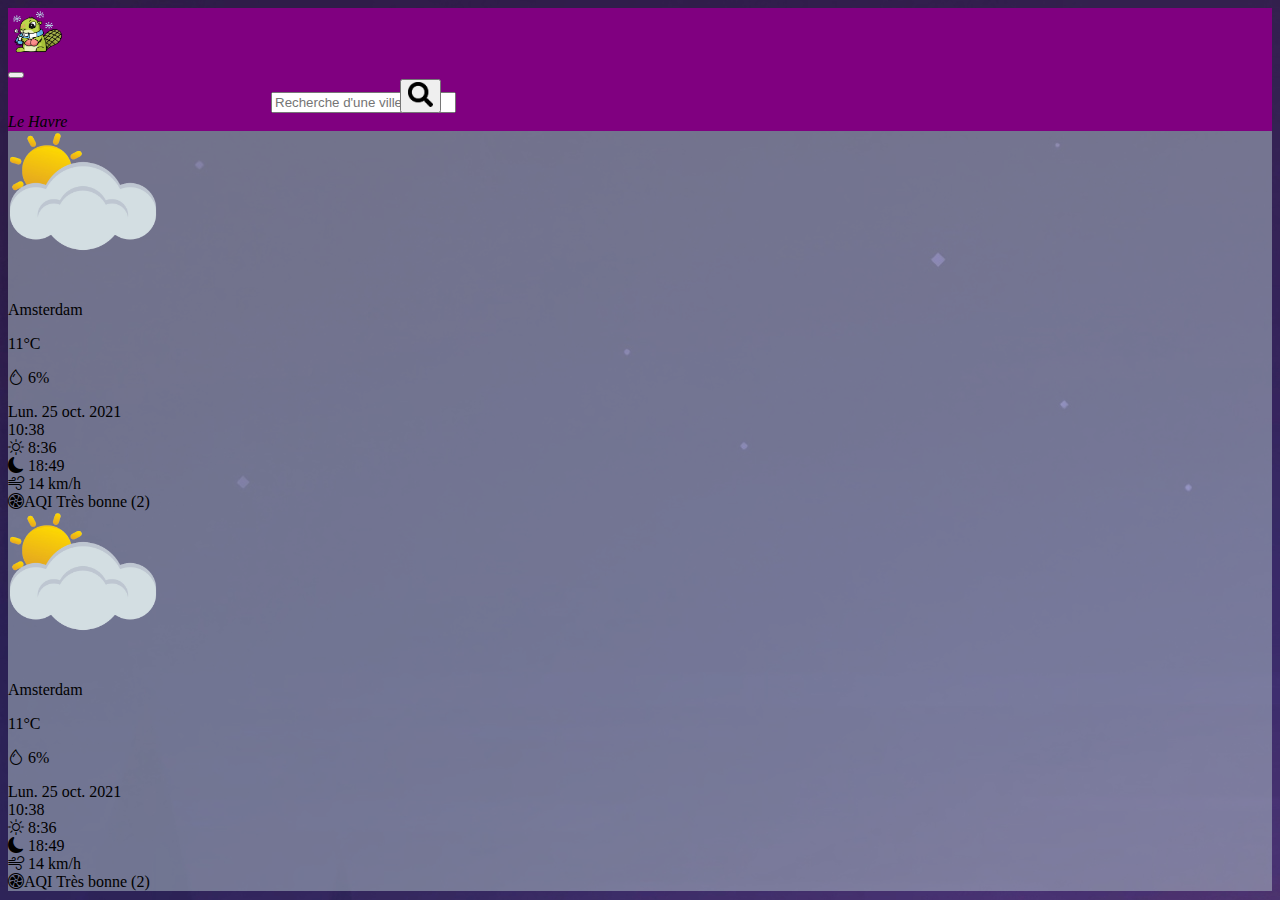
==== index.html @ b2773318 "navbar + premier row ok" ====
<!DOCTYPE html>
<html lang="fr">

<head>
    <meta charset="UTF-8">
    <meta http-equiv="X-UA-Compatible" content="IE=edge">
    <meta name="viewport" content="width=device-width, initial-scale=1.0">
    <link href="https://cdn.jsdelivr.net/npm/bootstrap@5.1.3/dist/css/bootstrap.min.css" rel="stylesheet"
        integrity="sha384-1BmE4kWBq78iYhFldvKuhfTAU6auU8tT94WrHftjDbrCEXSU1oBoqyl2QvZ6jIW3" crossorigin="anonymous">
    <link rel="stylesheet" href="assets/css/style.css">
    <link rel="preconnect" href="https://fonts.googleapis.com">
    <link rel="preconnect" href="https://fonts.gstatic.com" crossorigin>
    <link href="https://fonts.googleapis.com/css2?family=Roboto&display=swap" rel="stylesheet">
    <link rel="stylesheet" href="https://use.fontawesome.com/releases/v5.8.1/css/all.css"
        integrity="sha384-50oBUHEmvpQ+1lW4y57PTFmhCaXp0ML5d60M1M7uH2+nqUivzIebhndOJK28anvf" crossorigin="anonymous">
    <link rel="stylesheet" href="https://cdn.jsdelivr.net/npm/bootstrap-icons@1.6.1/font/bootstrap-icons.css">

    <title>Météo LHP7</title>
</head>

<body>

    <nav class="navbar navbar-expand sticky-top m-auto d-flex">
        <div class="row col-lg-4 col-4">
            <a class="navbar-brand" href="#">
                <img src="assets/img/castor.png" alt="" width="56px" height="49px">
            </a>
        </div>
        <div>
            <button class="navbar-toggler" type="button" data-bs-toggle="collapse"
                data-bs-target="#navbarSupportedContent" aria-controls="navbarSupportedContent" aria-expanded="false"
                aria-label="Toggle navigation">
                <span class="navbar-toggler-icon"></span>

            </button>
            <form class="barre d-flex">
                <input class="form-control me-2" type="search" placeholder="Recherche d'une ville" aria-label="Search">
                <button class=" loupe btn btn-outline" type="submit">
                    <img src="assets/img/search-solid-removebg-preview.png" height="25px" width="25px">
                </button>
            </form>
        </div>
        <div class="geoloc col-lg-2 col-2 d-flex text-white">
            <i class="fas fa-map-marker-alt fs-5"> Le Havre </i>

        </div>
    </nav>

                                <!-- PREMIER ROW -->
    <div class="row d-flex text-white justify-content-around  pt-5">
        <div class="gauche col-4 rounded">
            <div class="row">
                <div class="col text-center">
                    <img src="assets/img/day_partial_cloud-removebg-preview.png" class="mt-4" height="150vh"
                        width="150vh">
                </div>
                <div class="col text-center">

                    <p class="fs-4 fw-bold">Amsterdam</p>
                    <p class="fs-4 fw-bold">11°C</p>
                    <p><i class="bi bi-droplet"></i> 6%</p>
                    Lun. 25 oct. 2021<br />
                    10:38
                </div>
            </div>
        </div>


        <div class="droite col-4 rounded pt-3">
            <div class="row justify-content-evenly">
                <div class="col-5"><i class=" display-6 bi bi-brightness-high"> </i> <span class="fs-3"> 8:36</span></div>
                <div class="col-5"><i class="bi bi-moon-fill display-6"> </i><span class="display-6"> 18:49</div>
            </div>
            <div class="row justify-content-evenly pt-3">
                <div class="col-5"><i class="bi bi-wind display-6"> </i> <span class="fs-3"> 14 km/h</div>
                <div class="col-5"><i class="bi bi-fan display-6"></i><span class="fs-3">AQI Très bonne (2)</span></div>
            </div>

        </div>
    </div>
                                <!-- FIN PREMIER ROW -->
    <div class="row d-flex text-white justify-content-around  pt-5">
        <div class="gauche col-4 rounded">
            <div class="row">
                <div class="col text-center">
                    <img src="assets/img/day_partial_cloud-removebg-preview.png" class="mt-4" height="150vh"
                        width="150vh">
                </div>
                <div class="col text-center">

                    <p class="fs-4 fw-bold">Amsterdam</p>
                    <p class="fs-4 fw-bold">11°C</p>
                    <p><i class="bi bi-droplet"></i> 6%</p>
                    Lun. 25 oct. 2021<br />
                    10:38
                </div>
            </div>
        </div>


        <div class="droite col-4 rounded pt-3">
            <div class="row justify-content-evenly">
                <div class="col-5"><i class=" display-6 bi bi-brightness-high"> </i> <span class="fs-3"> 8:36</span></div>
                <div class="col-5"><i class="bi bi-moon-fill display-6"> </i><span class="display-6"> 18:49</div>
            </div>
            <div class="row justify-content-evenly pt-3">
                <div class="col-5"><i class="bi bi-wind display-6"> </i> <span class="fs-3"> 14 km/h</div>
                <div class="col-5"><i class="bi bi-fan display-6"></i><span class="fs-3">AQI Très bonne (2)</span></div>
            </div>

        </div>
    </div>




    








    <script src="https://cdn.jsdelivr.net/npm/bootstrap@5.1.3/dist/js/bootstrap.bundle.min.js"
        integrity="sha384-ka7Sk0Gln4gmtz2MlQnikT1wXgYsOg+OMhuP+IlRH9sENBO0LRn5q+8nbTov4+1p" crossorigin="anonymous">
    </script>
</body>

</html>
---- assets/css/style.css ----
.navbar {
    background-color: purple;
}

.barre {
    width: 82vh;
    margin: auto;
}

.loupe {
    position: relative;
    left: -60px;
}

.gauche {
    background-color: rgba(182, 199, 206, 0.5);
}

body {
    background: url(../img/201-2011064_snow-wallpaper-4k.jpg);
}

.droite {
    background-color: rgba(182, 199, 206, 0.5);
}

.icon {
    height: 3rem;
    width: auto;
}
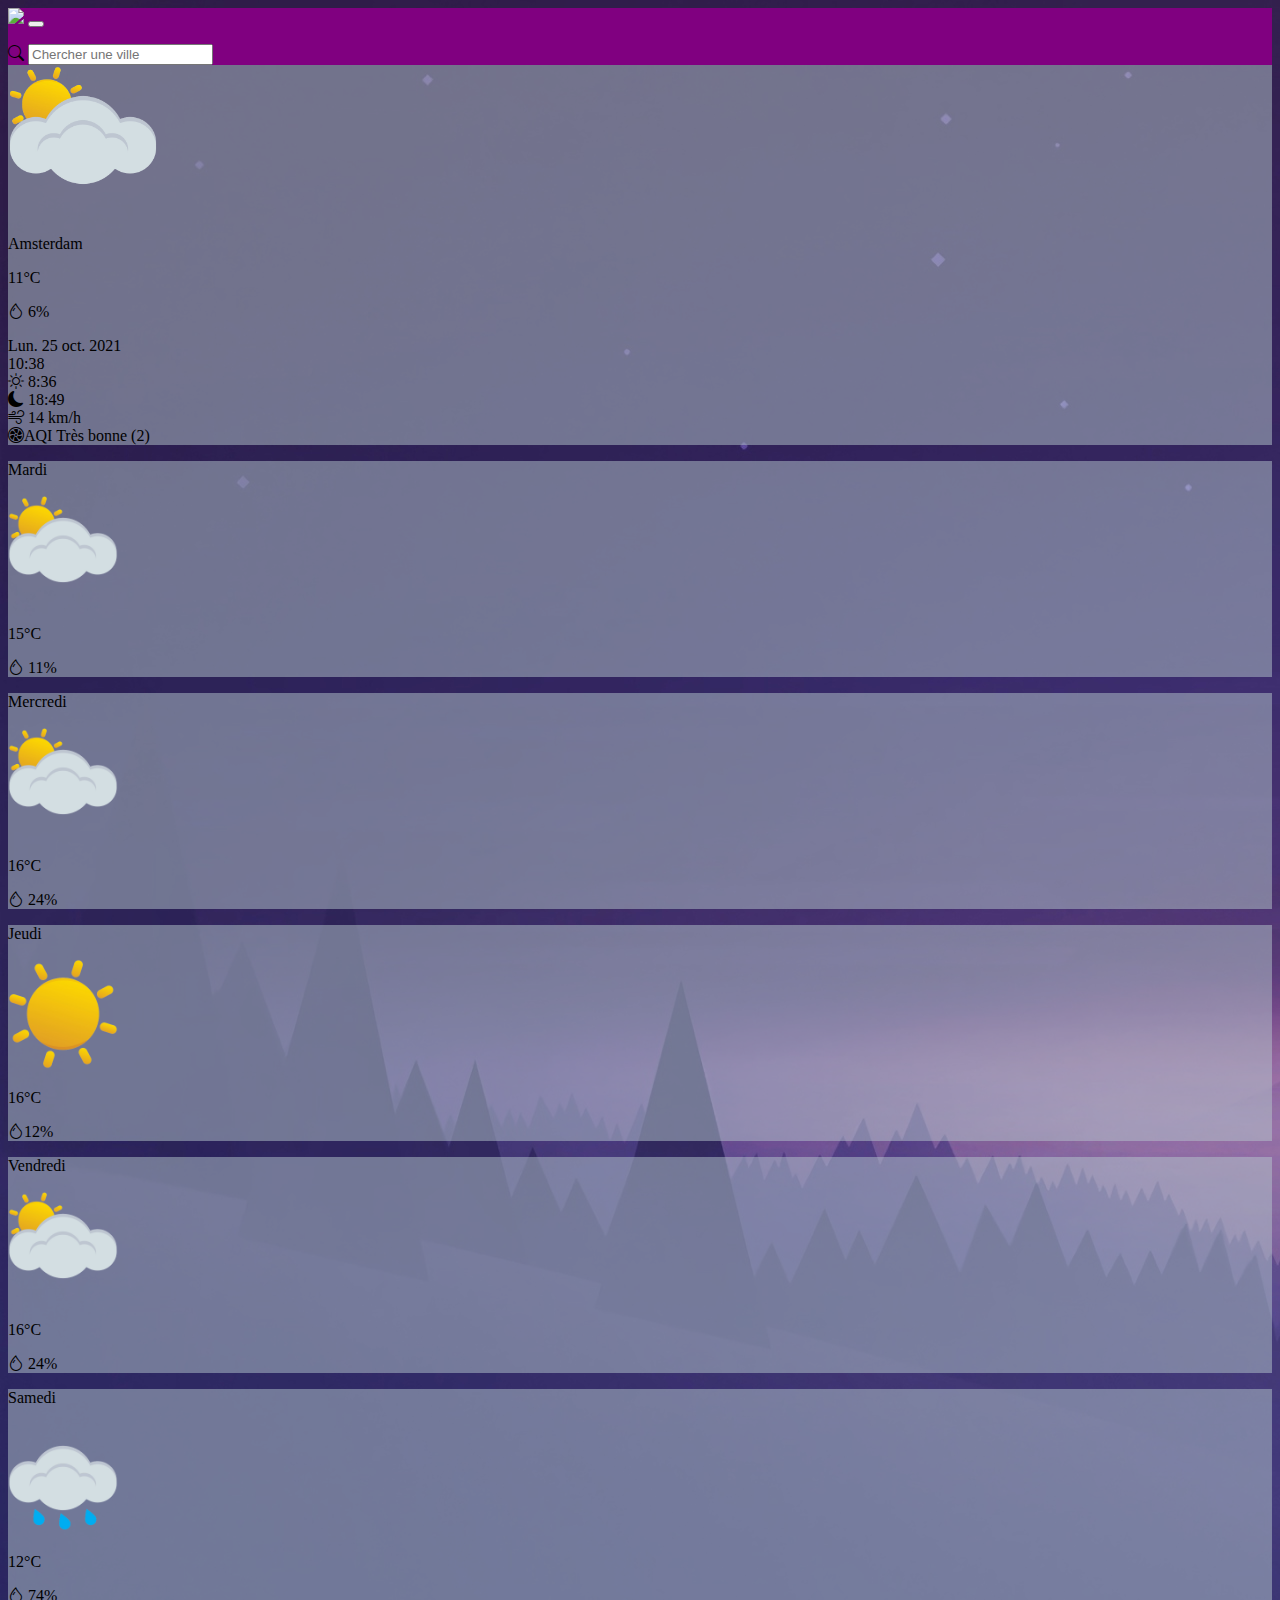
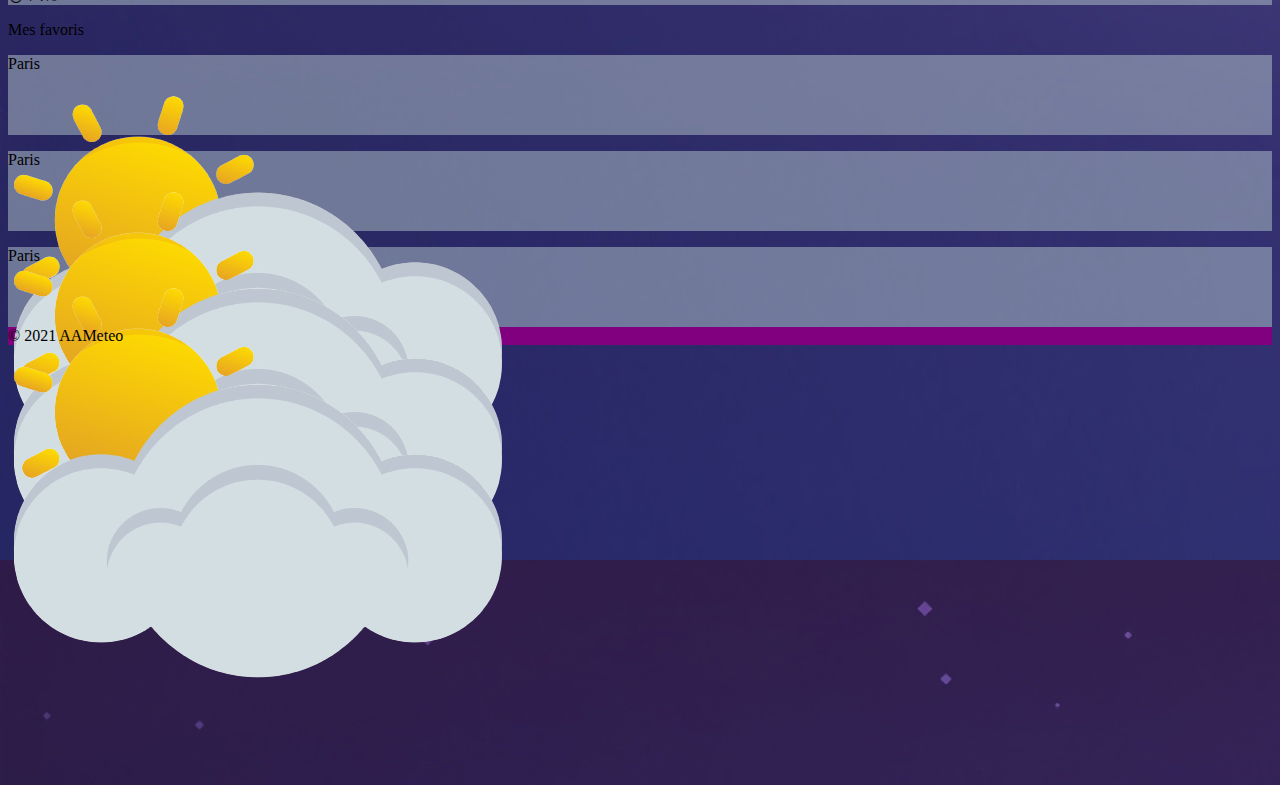
==== commit 798d0299: "fin visuel page amsterdam" ====
--- a/index.html
+++ b/index.html
@@ -18,103 +18,205 @@
     <title>Météo LHP7</title>
 </head>
 
-<body>
-
-    <nav class="navbar navbar-expand sticky-top m-auto d-flex">
-        <div class="row col-lg-4 col-4">
-            <a class="navbar-brand" href="#">
-                <img src="assets/img/castor.png" alt="" width="56px" height="49px">
-            </a>
-        </div>
-        <div>
+<body class="text-white">
+
+    <nav class="navbar navbar-expand-lg navbar-light m-auto">
+
+        <div class="container">
+            <img class="pe-5" src="assets/img/Castor.png" height="50vh" width="auto">
+
+
             <button class="navbar-toggler" type="button" data-bs-toggle="collapse"
                 data-bs-target="#navbarSupportedContent" aria-controls="navbarSupportedContent" aria-expanded="false"
                 aria-label="Toggle navigation">
                 <span class="navbar-toggler-icon"></span>
-
             </button>
-            <form class="barre d-flex">
-                <input class="form-control me-2" type="search" placeholder="Recherche d'une ville" aria-label="Search">
-                <button class=" loupe btn btn-outline" type="submit">
-                    <img src="assets/img/search-solid-removebg-preview.png" height="25px" width="25px">
-                </button>
-            </form>
-        </div>
-        <div class="geoloc col-lg-2 col-2 d-flex text-white">
-            <i class="fas fa-map-marker-alt fs-5"> Le Havre </i>
-
+            <div class="collapse navbar-collapse" id="navbarSupportedContent">
+                <ul class="navbar-nav me-auto mb-2 mb-lg-0">
+                </ul>
+                <div class="input-group flex-nowrap">
+                    <span class="input-group-text" id="addon-wrapping"><i class="bi bi-search"></i></span>
+                    <input type="text" class="form-control" placeholder="Chercher une ville" aria-label="Username"
+                        aria-describedby="addon-wrapping">
+                </div>
+
+            </div>
         </div>
     </nav>
-
-                                <!-- PREMIER ROW -->
-    <div class="row d-flex text-white justify-content-around  pt-5">
-        <div class="gauche col-4 rounded">
-            <div class="row">
-                <div class="col text-center">
-                    <img src="assets/img/day_partial_cloud-removebg-preview.png" class="mt-4" height="150vh"
-                        width="150vh">
-                </div>
-                <div class="col text-center">
-
-                    <p class="fs-4 fw-bold">Amsterdam</p>
-                    <p class="fs-4 fw-bold">11°C</p>
-                    <p><i class="bi bi-droplet"></i> 6%</p>
-                    Lun. 25 oct. 2021<br />
-                    10:38
-                </div>
-            </div>
-        </div>
-
-
-        <div class="droite col-4 rounded pt-3">
-            <div class="row justify-content-evenly">
-                <div class="col-5"><i class=" display-6 bi bi-brightness-high"> </i> <span class="fs-3"> 8:36</span></div>
-                <div class="col-5"><i class="bi bi-moon-fill display-6"> </i><span class="display-6"> 18:49</div>
-            </div>
-            <div class="row justify-content-evenly pt-3">
-                <div class="col-5"><i class="bi bi-wind display-6"> </i> <span class="fs-3"> 14 km/h</div>
-                <div class="col-5"><i class="bi bi-fan display-6"></i><span class="fs-3">AQI Très bonne (2)</span></div>
-            </div>
-
+    <div class="row justify-content-center m-auto">
+        <div class="col-lg-10">
+
+            <!-- PREMIER ROW -->
+            <div class="row d-flex text-white justify-content-between pt-5 m-auto">
+                <div class="card col-4 rounded">
+                    <div class="row">
+                        <div class="col text-center">
+                            <img src="assets/img/day_partial_cloud-removebg-preview.png" class="mt-4" height="150vh"
+                                width="150vh">
+                        </div>
+                        <div class="col text-center">
+
+                            <p class="fs-4 fw-bold">Amsterdam</p>
+                            <p class="fs-4 fw-bold">11°C</p>
+                            <p><i class="bi bi-droplet"></i> 6%</p>
+                            Lun. 25 oct. 2021<br />
+                            10:38
+                        </div>
+                    </div>
+                </div>
+
+
+                <div class="card col-4 rounded pt-3">
+                    <div class="row justify-content-evenly">
+                        <div class="col-5"><i class=" display-6 bi bi-brightness-high"> </i> <span class="fs-3">
+                                8:36</span>
+                        </div>
+                        <div class="col-5"><i class="bi bi-moon-fill display-6"> </i><span class="display-6"> 18:49
+                        </div>
+                    </div>
+                    <div class="row justify-content-evenly pt-3">
+                        <div class="col-5"><i class="bi bi-wind display-6"> </i> <span class="fs-3"> 14 km/h</div>
+                        <div class="col-5"><i class="bi bi-fan display-6"></i><span class="fs-3">AQI Très bonne
+                                (2)</span>
+                        </div>
+                    </div>
+
+                </div>
+            </div>
+            <!-- FIN PREMIER ROW -->
+
+            <!--DEBUT DEUXIEME ROW-->
+
+            <div class="row d-flex justify-content-between pt-5 m-auto">
+
+                <div class="card col-2 border border-primary text-center carre1">
+                    <p class="fs-4 fw-bold">Mardi</p>
+                    <p>
+                        <div class="col text-center">
+                            <img src="assets/img/day_partial_cloud-removebg-preview.png" class="mt-4" height="110vh"
+                                width="110vh">
+                        </div>
+                    </p>
+                    <p>15°C</p>
+                    <p><i class="bi bi-droplet"></i> 11%</p>
+                </div>
+
+                <div class="card col-2 border border-warning text-center carre1">
+                    <p class="fs-4 fw-bold">Mercredi</p>
+                    <p>
+                        <div class="col text-center">
+                            <img src="assets/img/day_partial_cloud-removebg-preview.png" class="mt-4" height="110vh"
+                                width="110vh">
+                        </div>
+                    </p>
+                    <p>16°C</p>
+                    <p><i class="bi bi-droplet"></i> 24%</p>
+                </div>
+
+                <div class="card col-2 border border-success text-center carre1">
+                    <p class="fs-4 fw-bold">Jeudi</p>
+                    <p>
+                        <div class="col text-center">
+                            <img src="assets/img/day_clear-removebg-preview.png" class="mt-4" height="110vh"
+                                width="110vh">
+                        </div>
+                    </p>
+                    <p>16°C</p>
+                    <p><i class="bi bi-droplet"></i>12%</p>
+                </div>
+
+                <div class="card col-2 border border-primary text-center carre1">
+                    <p class="fs-4 fw-bold">Vendredi</p>
+                    <p>
+                        <div class="col text-center">
+                            <img src="assets/img/day_partial_cloud-removebg-preview.png" class="mt-4" height="110vh"
+                                width="110vh">
+                        </div>
+                    </p>
+                    <p>16°C</p>
+                    <p><i class="bi bi-droplet"></i> 24%</p>
+                </div>
+
+                <div class="card col-2 border border-warning text-center carre1">
+                    <p class="fs-4 fw-bold">Samedi</p>
+                    <p>
+                        <div class="col text-center">
+                            <img src="assets/img/rain-removebg-preview.png" class="mt-4" height="110vh" width="110vh">
+                        </div>
+                    </p>
+                    <p>12°C</p>
+                    <p><i class="bi bi-droplet"></i> 74%</p>
+                </div>
+
+            </div>
+
+
+
+            <!-- TITRE FAVORIIIIIIIIIIIIIIIIIIIIIIIIIIIIIIIIIIIIIIIIIIIIIIIIIIIIIIIIIIIIIIIIIIIII -->
+
+            <div class="row d-flex text-white pt-5 m-auto">
+                <div class="col m-auto">
+                    <div class="h1 pt-5 col-2">Mes favoris</div>
+                </div>
+
+                <!-- CARTES FAVORIIIIIIIIIIIIIIIIIIIIIIIIIIIIIIIIIIIIIIIIIIIIIIIIIIIIIIIIIIIIIIIIS -->
+
+
+                <div class="row pt-5 pb-5 m-auto">
+
+                    <div class="card fav col-2 rounded border border-primary me-5">
+                        <div class="row card2">
+
+                            <p class="col-lg-6 fs-6 fw-bold">Paris</p>
+
+                            <p class="col-lg-6 text-end"><img src="assets/img/day_partial_cloud-removebg-preview.png"
+                                    class="img-fluid"></p>
+                        </div>
+                    </div>
+
+
+                    <div class="card fav col-2 rounded border border-primary me-5">
+                        <div class="row card2">
+
+                            <p class="col-lg-6 fs-6 fw-bold">Paris</p>
+
+                            <p class="col-lg-6 text-end"><img src="assets/img/day_partial_cloud-removebg-preview.png"
+                                    class="img-fluid"></p>
+                        </div>
+                    </div>
+
+                    <div class="card fav col-2 rounded border border-primary">
+                        <div class="row card2">
+
+                            <p class="col-lg-6 fs-6 fw-bold">Paris</p>
+
+                            <p class="col-lg-6 text-end"><img src="assets/img/day_partial_cloud-removebg-preview.png"
+                                    class="img-fluid"></p>
+                        </div>
+                    </div>
+                </div>
+
+            </div>
         </div>
     </div>
-                                <!-- FIN PREMIER ROW -->
-    <div class="row d-flex text-white justify-content-around  pt-5">
-        <div class="gauche col-4 rounded">
-            <div class="row">
-                <div class="col text-center">
-                    <img src="assets/img/day_partial_cloud-removebg-preview.png" class="mt-4" height="150vh"
-                        width="150vh">
-                </div>
-                <div class="col text-center">
-
-                    <p class="fs-4 fw-bold">Amsterdam</p>
-                    <p class="fs-4 fw-bold">11°C</p>
-                    <p><i class="bi bi-droplet"></i> 6%</p>
-                    Lun. 25 oct. 2021<br />
-                    10:38
-                </div>
+
+
+    <!-- FOOTEEEEEEEEEEEEEEEEEEEEEEEEEEEEEEEEEEEEEEEEEEEEEEEEEEEEEEEEEEEEEEEEEEEEEEEEEER -->
+
+
+    <footer class="meudah m-auto">
+        <div class="row m-auto">
+            <div class="col-12 text-white text-center pt-5 pb-5">
+                © 2021 AAMeteo
+                <!-- POUR FAIRE LE COPYRIGHT MAINTENIT ALT FAIRE 0169 ET RELACHER ALT -->
             </div>
         </div>
-
-
-        <div class="droite col-4 rounded pt-3">
-            <div class="row justify-content-evenly">
-                <div class="col-5"><i class=" display-6 bi bi-brightness-high"> </i> <span class="fs-3"> 8:36</span></div>
-                <div class="col-5"><i class="bi bi-moon-fill display-6"> </i><span class="display-6"> 18:49</div>
-            </div>
-            <div class="row justify-content-evenly pt-3">
-                <div class="col-5"><i class="bi bi-wind display-6"> </i> <span class="fs-3"> 14 km/h</div>
-                <div class="col-5"><i class="bi bi-fan display-6"></i><span class="fs-3">AQI Très bonne (2)</span></div>
-            </div>
-
-        </div>
-    </div>
-
-
-
-
-    
+    </footer>
+
+
+
+
+
 
 
 
--- a/assets/css/style.css
+++ b/assets/css/style.css
@@ -12,7 +12,7 @@
     left: -60px;
 }
 
-.gauche {
+.card {
     background-color: rgba(182, 199, 206, 0.5);
 }
 
@@ -29,3 +29,15 @@
     width: auto;
 }
 
+.card2 {
+    
+}
+
+.fav {
+    height: 5rem;
+}
+
+.meudah {
+    background-color: purple;
+
+}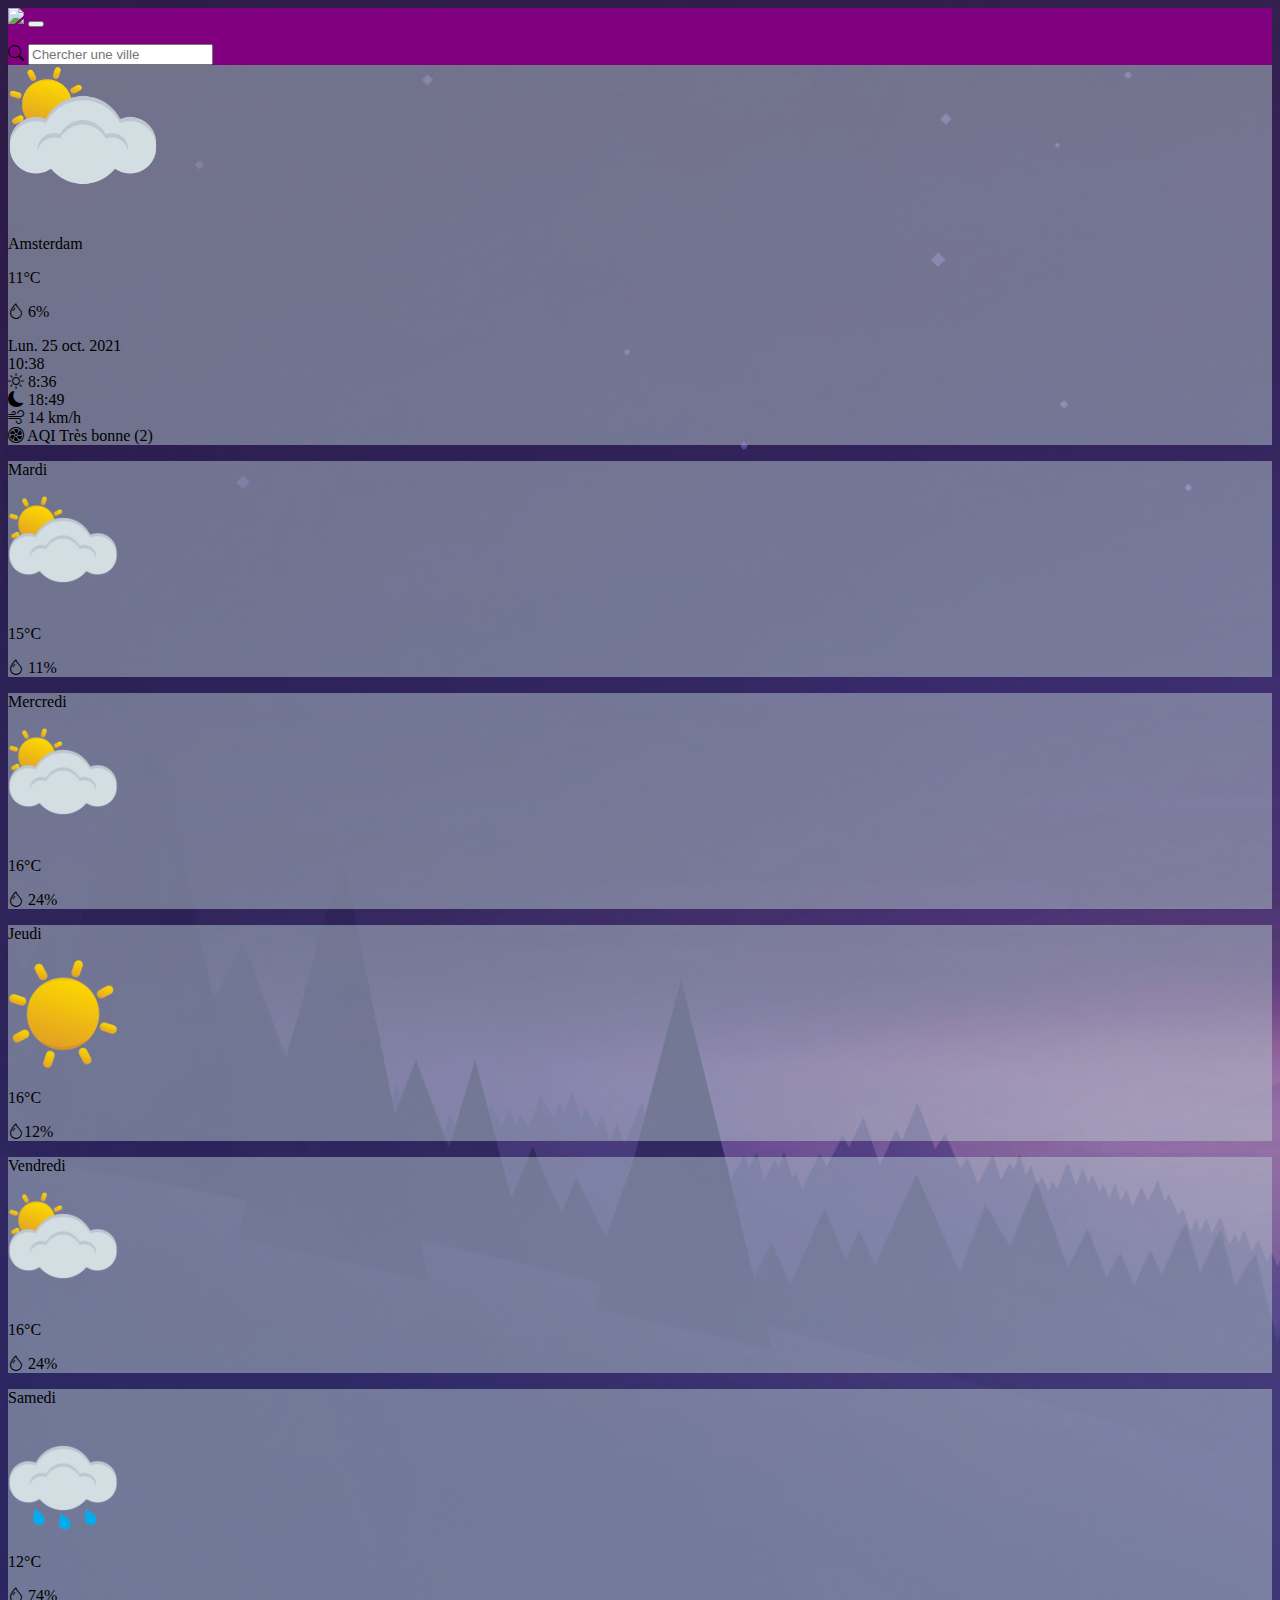
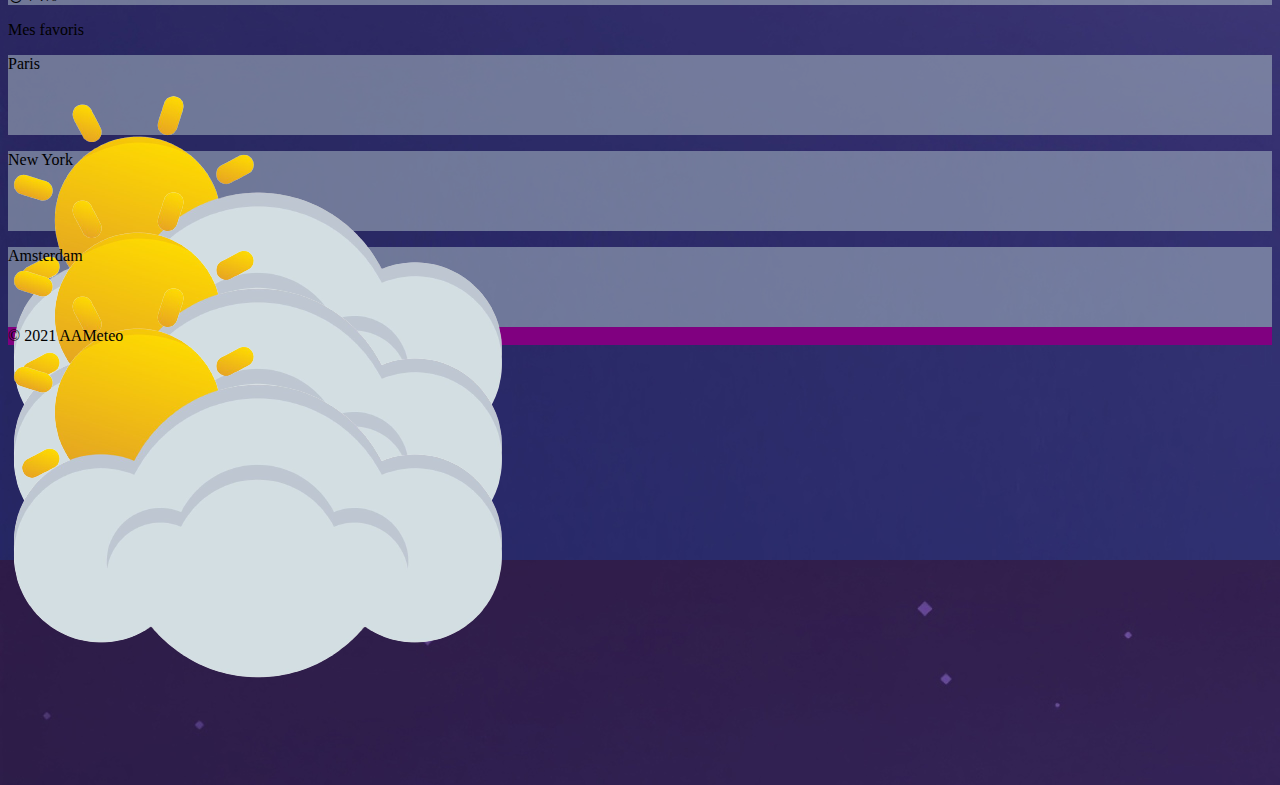
==== commit 6f8c2a4c: "fin index" ====
--- a/index.html
+++ b/index.html
@@ -15,7 +15,7 @@
         integrity="sha384-50oBUHEmvpQ+1lW4y57PTFmhCaXp0ML5d60M1M7uH2+nqUivzIebhndOJK28anvf" crossorigin="anonymous">
     <link rel="stylesheet" href="https://cdn.jsdelivr.net/npm/bootstrap-icons@1.6.1/font/bootstrap-icons.css">
 
-    <title>Météo LHP7</title>
+    <title>AAMeteo</title>
 </head>
 
 <body class="text-white">
@@ -47,12 +47,12 @@
         <div class="col-lg-10">
 
             <!-- PREMIER ROW -->
-            <div class="row d-flex text-white justify-content-between pt-5 m-auto">
-                <div class="card col-4 rounded">
+            <div class="row d-flex text-white justify-content-between pt-5 m-auto gy-5">
+                <div class="card col-lg-4 rounded pt-5">
                     <div class="row">
                         <div class="col text-center">
-                            <img src="assets/img/day_partial_cloud-removebg-preview.png" class="mt-4" height="150vh"
-                                width="150vh">
+                            <img class="img-fluid" src="assets/img/day_partial_cloud-removebg-preview.png" class="mt-4"
+                                height="150vh" width="150vh">
                         </div>
                         <div class="col text-center">
 
@@ -66,17 +66,17 @@
                 </div>
 
 
-                <div class="card col-4 rounded pt-3">
-                    <div class="row justify-content-evenly">
-                        <div class="col-5"><i class=" display-6 bi bi-brightness-high"> </i> <span class="fs-3">
+                <div class="card col-lg-4 rounded pt-3">
+                    <div class="row justify-content-evenly text-center">
+                        <div class="col-lg-5"><i class=" display-6 bi bi-brightness-high"> </i> <span class="fs-3">
                                 8:36</span>
                         </div>
-                        <div class="col-5"><i class="bi bi-moon-fill display-6"> </i><span class="display-6"> 18:49
-                        </div>
-                    </div>
-                    <div class="row justify-content-evenly pt-3">
-                        <div class="col-5"><i class="bi bi-wind display-6"> </i> <span class="fs-3"> 14 km/h</div>
-                        <div class="col-5"><i class="bi bi-fan display-6"></i><span class="fs-3">AQI Très bonne
+                        <div class="col-lg-5"><i class="bi bi-moon-fill display-6"> </i><span class="fs-3"> 18:49
+                        </div>
+                    </div>
+                    <div class="row justify-content-evenly pt-3 text-center">
+                        <div class="col-lg-5"><i class="bi bi-wind display-6"> </i> <span class="fs-3"> 14 km/h</div>
+                        <div class="col-lg-5"><i class="bi bi-fan display-6"></i><span class="fs-3"> AQI Très bonne
                                 (2)</span>
                         </div>
                     </div>
@@ -87,61 +87,62 @@
 
             <!--DEBUT DEUXIEME ROW-->
 
-            <div class="row d-flex justify-content-between pt-5 m-auto">
-
-                <div class="card col-2 border border-primary text-center carre1">
+            <div class="row d-flex justify-content-between pt-5 m-auto gy-5">
+
+                <div class="card col-lg-2 text-center carre1">
                     <p class="fs-4 fw-bold">Mardi</p>
                     <p>
                         <div class="col text-center">
-                            <img src="assets/img/day_partial_cloud-removebg-preview.png" class="mt-4" height="110vh"
-                                width="110vh">
+                            <img class="img-fluid" src="assets/img/day_partial_cloud-removebg-preview.png" class="mt-4"
+                                height="110vh" width="110vh">
                         </div>
                     </p>
                     <p>15°C</p>
                     <p><i class="bi bi-droplet"></i> 11%</p>
                 </div>
 
-                <div class="card col-2 border border-warning text-center carre1">
+                <div class="card col-lg-2 text-center carre1">
                     <p class="fs-4 fw-bold">Mercredi</p>
                     <p>
                         <div class="col text-center">
-                            <img src="assets/img/day_partial_cloud-removebg-preview.png" class="mt-4" height="110vh"
-                                width="110vh">
+                            <img class="img-fluid" src="assets/img/day_partial_cloud-removebg-preview.png" class="mt-4"
+                                height="110vh" width="110vh">
                         </div>
                     </p>
                     <p>16°C</p>
                     <p><i class="bi bi-droplet"></i> 24%</p>
                 </div>
 
-                <div class="card col-2 border border-success text-center carre1">
+                <div class="card col-lg-2 text-center carre1">
                     <p class="fs-4 fw-bold">Jeudi</p>
                     <p>
                         <div class="col text-center">
-                            <img src="assets/img/day_clear-removebg-preview.png" class="mt-4" height="110vh"
-                                width="110vh">
+                            <img class="img-fluid" src="assets/img/day_clear-removebg-preview.png" class="mt-4"
+                                height="110vh" width="110vh">
                         </div>
                     </p>
                     <p>16°C</p>
                     <p><i class="bi bi-droplet"></i>12%</p>
                 </div>
 
-                <div class="card col-2 border border-primary text-center carre1">
+                <div class="card col-lg-2 text-center carre1">
                     <p class="fs-4 fw-bold">Vendredi</p>
                     <p>
                         <div class="col text-center">
-                            <img src="assets/img/day_partial_cloud-removebg-preview.png" class="mt-4" height="110vh"
-                                width="110vh">
+                            <img class="img-fluid" src="assets/img/day_partial_cloud-removebg-preview.png" class="mt-4"
+                                height="110vh" width="110vh">
                         </div>
                     </p>
                     <p>16°C</p>
                     <p><i class="bi bi-droplet"></i> 24%</p>
                 </div>
 
-                <div class="card col-2 border border-warning text-center carre1">
+                <div class="card col-lg-2 text-center carre1">
                     <p class="fs-4 fw-bold">Samedi</p>
                     <p>
                         <div class="col text-center">
-                            <img src="assets/img/rain-removebg-preview.png" class="mt-4" height="110vh" width="110vh">
+                            <img src="assets/img/rain-removebg-preview.png" class="mt-4 img-fluid" height="110vh"
+                                width="110vh">
                         </div>
                     </p>
                     <p>12°C</p>
@@ -156,45 +157,47 @@
 
             <div class="row d-flex text-white pt-5 m-auto">
                 <div class="col m-auto">
-                    <div class="h1 pt-5 col-2">Mes favoris</div>
+                    <div class="h1  col-2">Mes favoris</div>
                 </div>
 
                 <!-- CARTES FAVORIIIIIIIIIIIIIIIIIIIIIIIIIIIIIIIIIIIIIIIIIIIIIIIIIIIIIIIIIIIIIIIIS -->
 
 
-                <div class="row pt-5 pb-5 m-auto">
-
-                    <div class="card fav col-2 rounded border border-primary me-5">
+                <div class="row pt-5 pb-5 mx-auto gy-3">
+
+                    <div class="card fav col-lg-2 rounded me-5 border border-dark">
                         <div class="row card2">
 
-                            <p class="col-lg-6 fs-6 fw-bold">Paris</p>
-
-                            <p class="col-lg-6 text-end"><img src="assets/img/day_partial_cloud-removebg-preview.png"
+                            <p class="col-lg-6 col-6 fs-6 fw-bold">Paris</p>
+
+                            <p class="col-lg-6 col-2"><img src="assets/img/day_partial_cloud-removebg-preview.png"
                                     class="img-fluid"></p>
                         </div>
                     </div>
 
 
-                    <div class="card fav col-2 rounded border border-primary me-5">
+                    <div class="card fav col-lg-2 rounded me-5">
                         <div class="row card2">
 
-                            <p class="col-lg-6 fs-6 fw-bold">Paris</p>
-
-                            <p class="col-lg-6 text-end"><img src="assets/img/day_partial_cloud-removebg-preview.png"
-                                    class="img-fluid"></p>
-                        </div>
-                    </div>
-
-                    <div class="card fav col-2 rounded border border-primary">
+                            <p class="col-lg-6 col-6 fs-6 fw-bold">New York</p>
+
+                            <p class="col-lg-6 col-2 text-end"><img
+                                    src="assets/img/day_partial_cloud-removebg-preview.png" class="img-fluid"></p>
+                        </div>
+                    </div>
+
+                    <div class="card fav col-lg-2 rounded">
                         <div class="row card2">
 
-                            <p class="col-lg-6 fs-6 fw-bold">Paris</p>
-
-                            <p class="col-lg-6 text-end"><img src="assets/img/day_partial_cloud-removebg-preview.png"
-                                    class="img-fluid"></p>
-                        </div>
-                    </div>
-                </div>
+                            <p class="col-lg-7 col-6 fs-6 fw-bold">Amsterdam</p>
+
+                            <p class="col-lg-5 col-2 text-end"><img
+                                    src="assets/img/day_partial_cloud-removebg-preview.png" class="img-fluid"></p>
+                        </div>
+                    </div>
+
+                </div>
+
 
             </div>
         </div>
@@ -206,7 +209,7 @@
 
     <footer class="meudah m-auto">
         <div class="row m-auto">
-            <div class="col-12 text-white text-center pt-5 pb-5">
+            <div class="col-lg-12 text-white text-center pt-5 pb-5">
                 © 2021 AAMeteo
                 <!-- POUR FAIRE LE COPYRIGHT MAINTENIT ALT FAIRE 0169 ET RELACHER ALT -->
             </div>
--- a/assets/css/style.css
+++ b/assets/css/style.css
@@ -29,12 +29,14 @@
     width: auto;
 }
 
-.card2 {
-    
-}
 
 .fav {
     height: 5rem;
+}
+
+.myImg {
+    height: 100%;
+    width: auto;
 }
 
 .meudah {
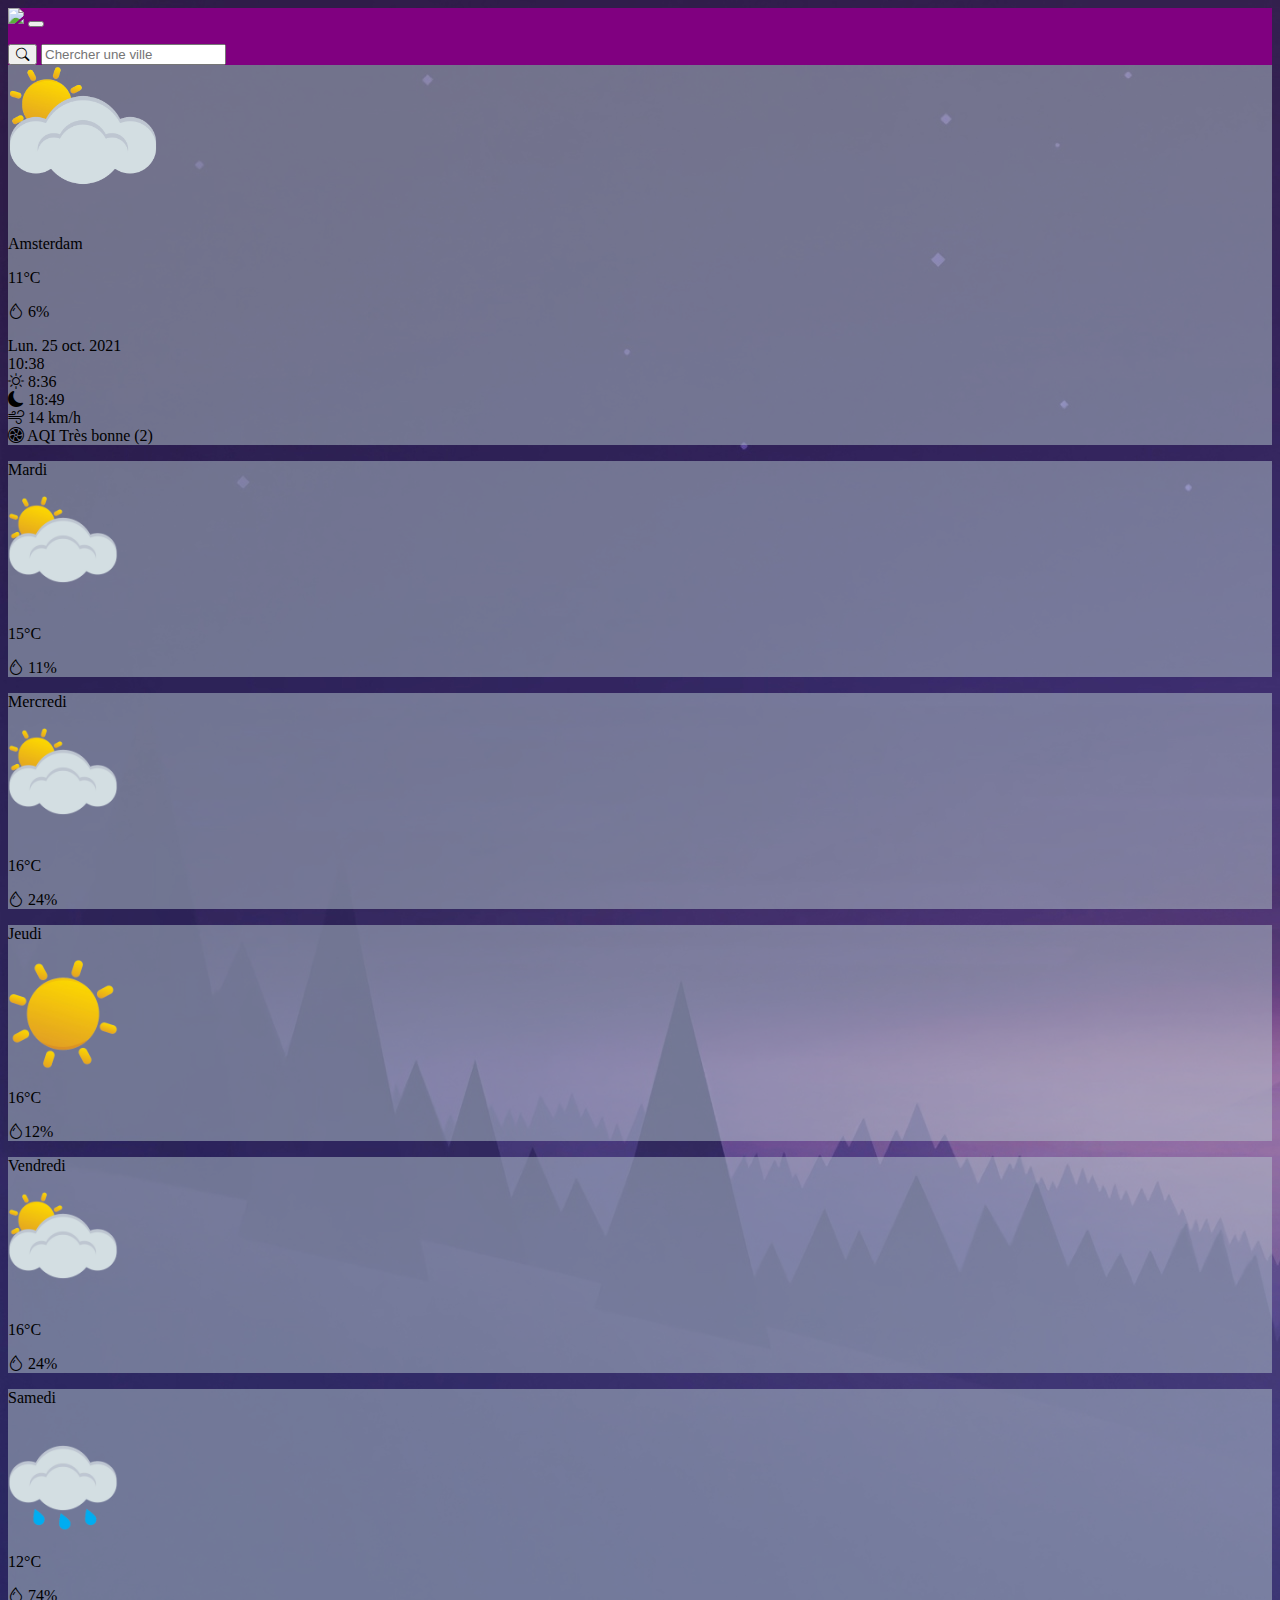
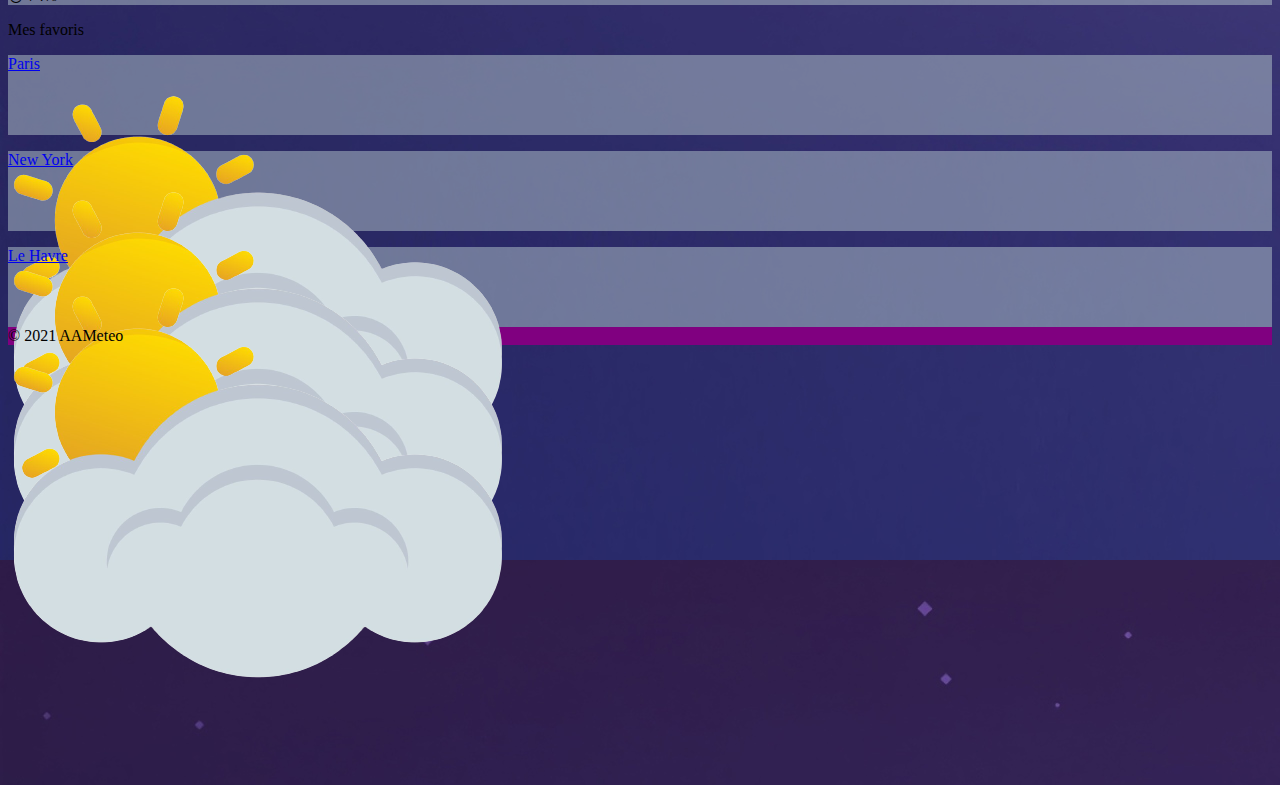
==== commit 6c477ed6: "fin" ====
--- a/index.html
+++ b/index.html
@@ -23,7 +23,7 @@
     <nav class="navbar navbar-expand-lg navbar-light m-auto">
 
         <div class="container">
-            <img class="pe-5" src="assets/img/Castor.png" height="50vh" width="auto">
+            <a href="lehavre.html"><img class="pe-5" src="assets/img/Castor.png" height="50vh" width="auto"></a>
 
 
             <button class="navbar-toggler" type="button" data-bs-toggle="collapse"
@@ -35,7 +35,7 @@
                 <ul class="navbar-nav me-auto mb-2 mb-lg-0">
                 </ul>
                 <div class="input-group flex-nowrap">
-                    <span class="input-group-text" id="addon-wrapping"><i class="bi bi-search"></i></span>
+                    <button type="button" class="btn btn-light"><i class="bi bi-search"></i></button>
                     <input type="text" class="form-control" placeholder="Chercher une ville" aria-label="Username"
                         aria-describedby="addon-wrapping">
                 </div>
@@ -54,7 +54,7 @@
                             <img class="img-fluid" src="assets/img/day_partial_cloud-removebg-preview.png" class="mt-4"
                                 height="150vh" width="150vh">
                         </div>
-                        <div class="col text-center">
+                        <div class="col-lg text-center">
 
                             <p class="fs-4 fw-bold">Amsterdam</p>
                             <p class="fs-4 fw-bold">11°C</p>
@@ -141,7 +141,7 @@
                     <p class="fs-4 fw-bold">Samedi</p>
                     <p>
                         <div class="col text-center">
-                            <img src="assets/img/rain-removebg-preview.png" class="mt-4 img-fluid" height="110vh"
+                            <img src="assets/img/rain-removebg-preview.png" class=" img-fluid" height="110vh"
                                 width="110vh">
                         </div>
                     </p>
@@ -168,10 +168,11 @@
                     <div class="card fav col-lg-2 rounded me-5 border border-dark">
                         <div class="row card2">
 
-                            <p class="col-lg-6 col-6 fs-6 fw-bold">Paris</p>
-
-                            <p class="col-lg-6 col-2"><img src="assets/img/day_partial_cloud-removebg-preview.png"
-                                    class="img-fluid"></p>
+                            <p class="col-lg-6 col-6 fs-6 fw-bold"><a href="paris.html" class="text-white">Paris</a></p>
+
+                            <p class="col-lg-6 col-2"><a href="paris.html" class="text-white"><img
+                                        src="assets/img/day_partial_cloud-removebg-preview.png" class="img-fluid"></a>
+                            </p>
                         </div>
                     </div>
 
@@ -179,20 +180,24 @@
                     <div class="card fav col-lg-2 rounded me-5">
                         <div class="row card2">
 
-                            <p class="col-lg-6 col-6 fs-6 fw-bold">New York</p>
-
-                            <p class="col-lg-6 col-2 text-end"><img
-                                    src="assets/img/day_partial_cloud-removebg-preview.png" class="img-fluid"></p>
+                            <p class="col-lg-6 col-6 fs-6 fw-bold"><a href="newyork.html" class="text-white">New
+                                    York</a></p>
+
+                            <p class="col-lg-6 col-2 text-end"><a href="newyork.html" class="text-white"><img
+                                        src="assets/img/day_partial_cloud-removebg-preview.png" class="img-fluid"></a>
+                            </p>
                         </div>
                     </div>
 
                     <div class="card fav col-lg-2 rounded">
                         <div class="row card2">
 
-                            <p class="col-lg-7 col-6 fs-6 fw-bold">Amsterdam</p>
-
-                            <p class="col-lg-5 col-2 text-end"><img
-                                    src="assets/img/day_partial_cloud-removebg-preview.png" class="img-fluid"></p>
+                            <p class="col-lg-7 col-6 fs-6 fw-bold"><a href="lehavre.html" class="text-white">Le
+                                    Havre</a></p>
+
+                            <p class="col-lg-5 col-2 text-end"><a href="lehavre.html" class="text-white"><img
+                                        src="assets/img/day_partial_cloud-removebg-preview.png" class="img-fluid"></a>
+                            </p>
                         </div>
                     </div>
 
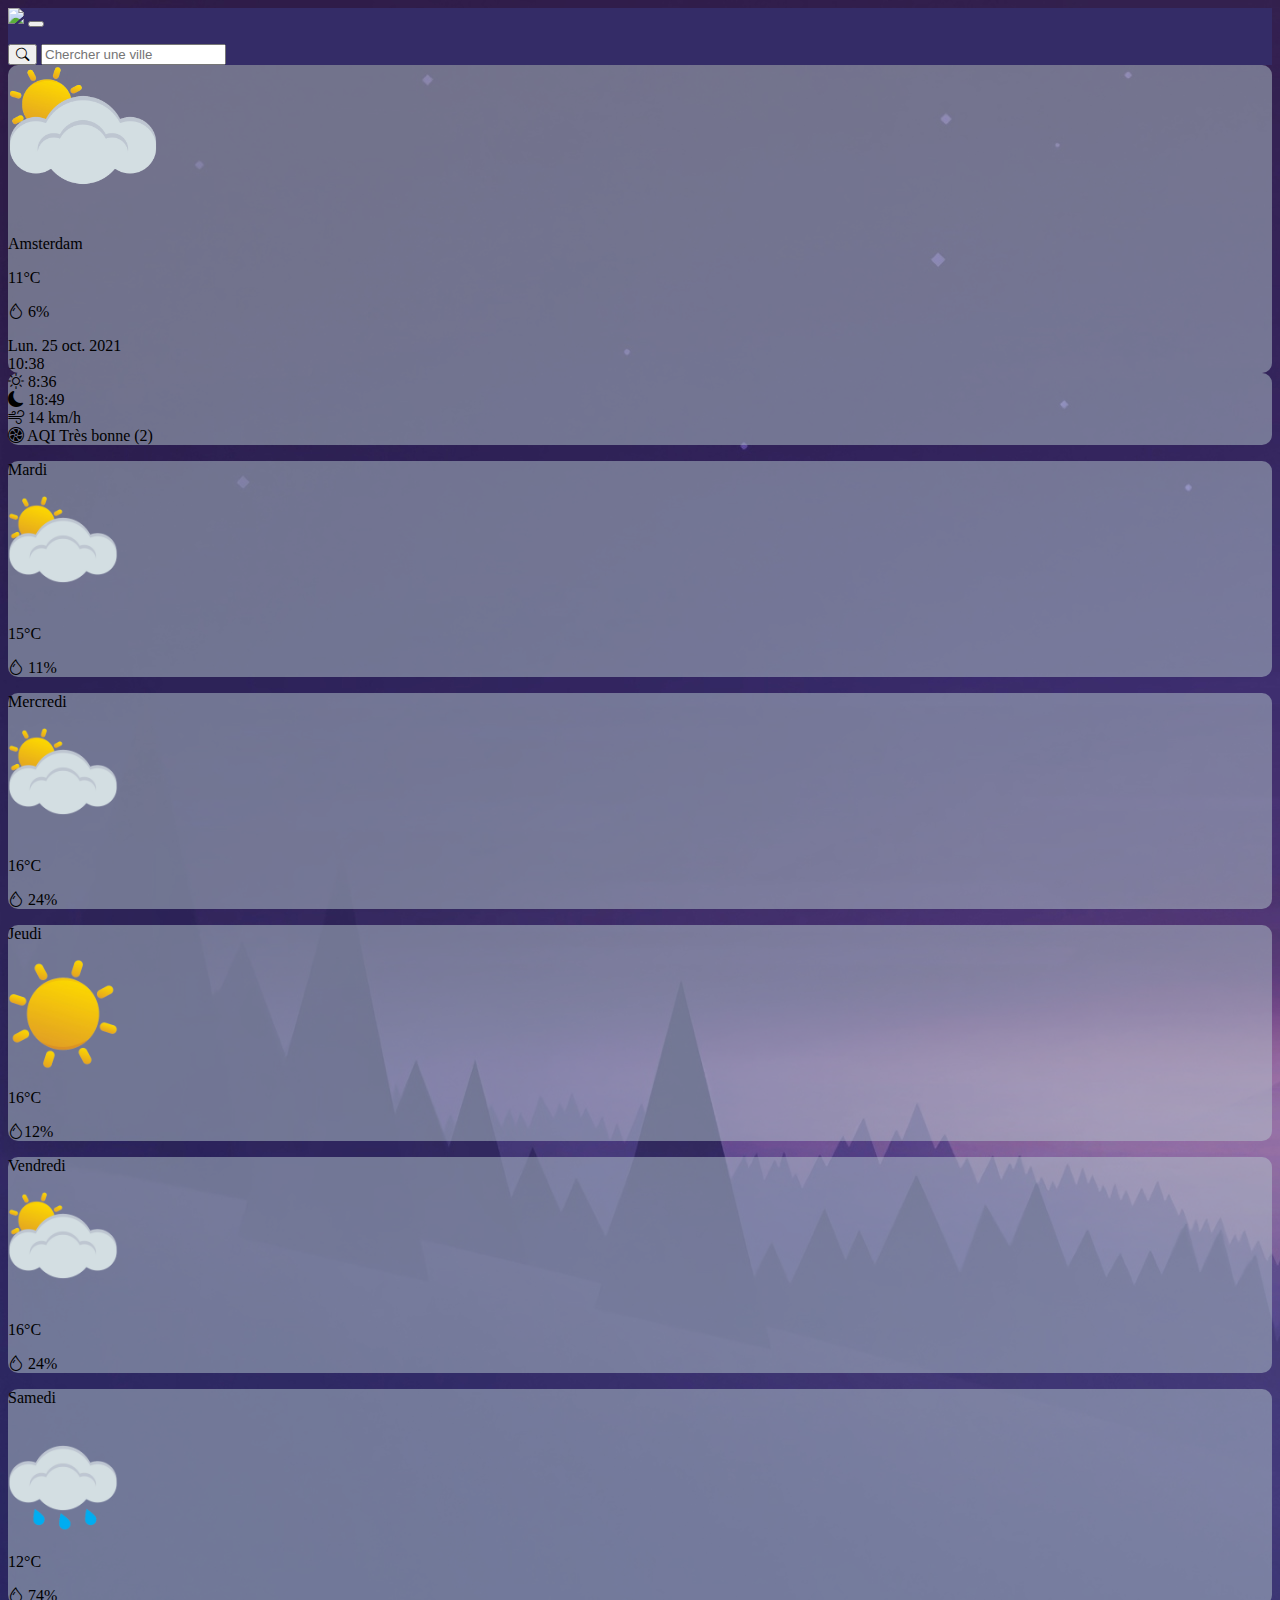
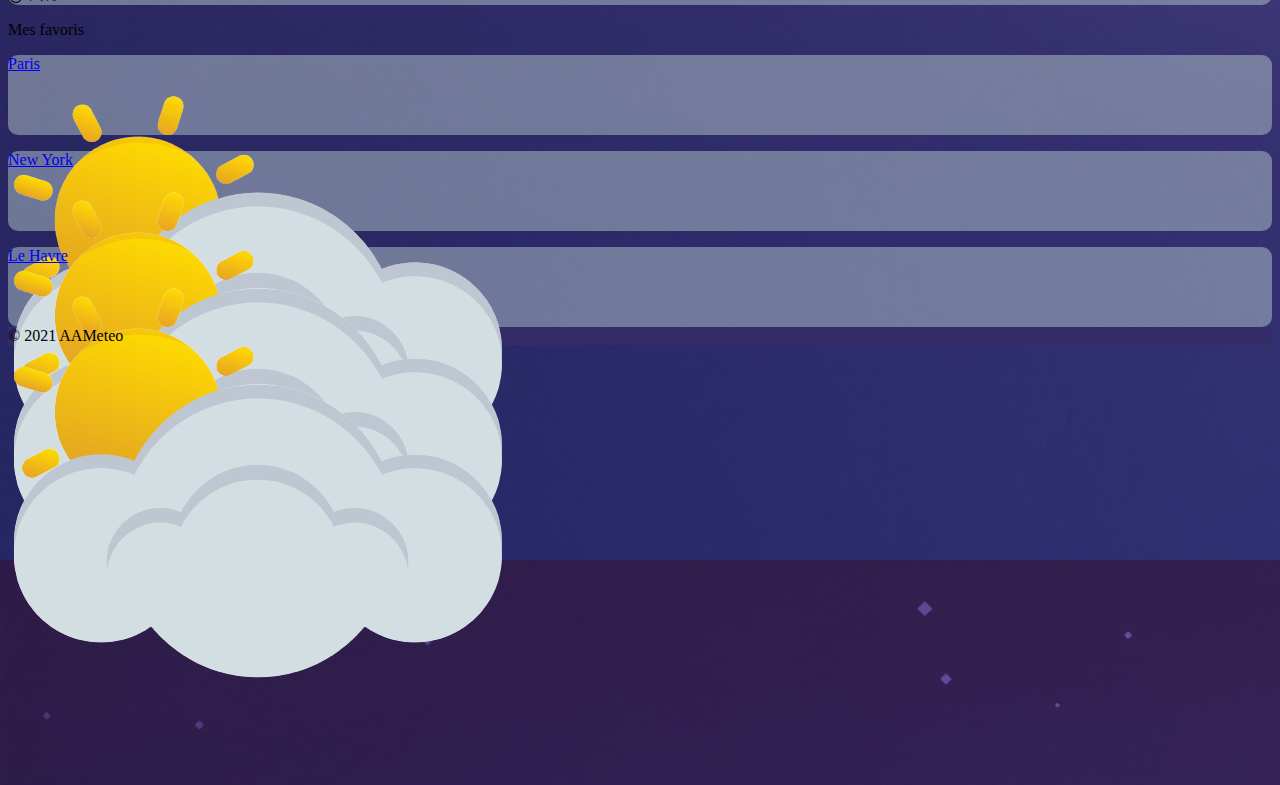
==== commit 4e2b28f1: "fin pour de vrai" ====
--- a/index.html
+++ b/index.html
@@ -48,7 +48,7 @@
 
             <!-- PREMIER ROW -->
             <div class="row d-flex text-white justify-content-between pt-5 m-auto gy-5">
-                <div class="card col-lg-4 rounded pt-5">
+                <div class="card col-lg-4 pt-1">
                     <div class="row">
                         <div class="col text-center">
                             <img class="img-fluid" src="assets/img/day_partial_cloud-removebg-preview.png" class="mt-4"
@@ -66,7 +66,7 @@
                 </div>
 
 
-                <div class="card col-lg-4 rounded pt-3">
+                <div class="card col-lg-4 pt-3">
                     <div class="row justify-content-evenly text-center">
                         <div class="col-lg-5"><i class=" display-6 bi bi-brightness-high"> </i> <span class="fs-3">
                                 8:36</span>
@@ -165,8 +165,8 @@
 
                 <div class="row pt-5 pb-5 mx-auto gy-3">
 
-                    <div class="card fav col-lg-2 rounded me-5 border border-dark">
-                        <div class="row card2">
+                    <div class="card fav col-lg-2  me-5 border border-dark">
+                        <div class="row align-items-center">
 
                             <p class="col-lg-6 col-6 fs-6 fw-bold"><a href="paris.html" class="text-white">Paris</a></p>
 
@@ -177,8 +177,8 @@
                     </div>
 
 
-                    <div class="card fav col-lg-2 rounded me-5">
-                        <div class="row card2">
+                    <div class="card fav col-lg-2  me-5">
+                        <div class="row align-items-center">
 
                             <p class="col-lg-6 col-6 fs-6 fw-bold"><a href="newyork.html" class="text-white">New
                                     York</a></p>
@@ -189,13 +189,13 @@
                         </div>
                     </div>
 
-                    <div class="card fav col-lg-2 rounded">
-                        <div class="row card2">
-
-                            <p class="col-lg-7 col-6 fs-6 fw-bold"><a href="lehavre.html" class="text-white">Le
+                    <div class="card fav col-lg-2 ">
+                        <div class="row align-items-center">
+
+                            <p class="col-lg-6 col-6 fs-6 fw-bold"><a href="lehavre.html" class="text-white">Le
                                     Havre</a></p>
 
-                            <p class="col-lg-5 col-2 text-end"><a href="lehavre.html" class="text-white"><img
+                            <p class="col-lg-6 col-2 text-end"><a href="lehavre.html" class="text-white"><img
                                         src="assets/img/day_partial_cloud-removebg-preview.png" class="img-fluid"></a>
                             </p>
                         </div>
--- a/assets/css/style.css
+++ b/assets/css/style.css
@@ -1,5 +1,5 @@
 .navbar {
-    background-color: purple;
+    background-color: #342C67;
 }
 
 .barre {
@@ -14,6 +14,7 @@
 
 .card {
     background-color: rgba(182, 199, 206, 0.5);
+    border-radius: 10px;
 }
 
 body {
@@ -40,6 +41,6 @@
 }
 
 .meudah {
-    background-color: purple;
+    background-color: #342C67;
 
 }